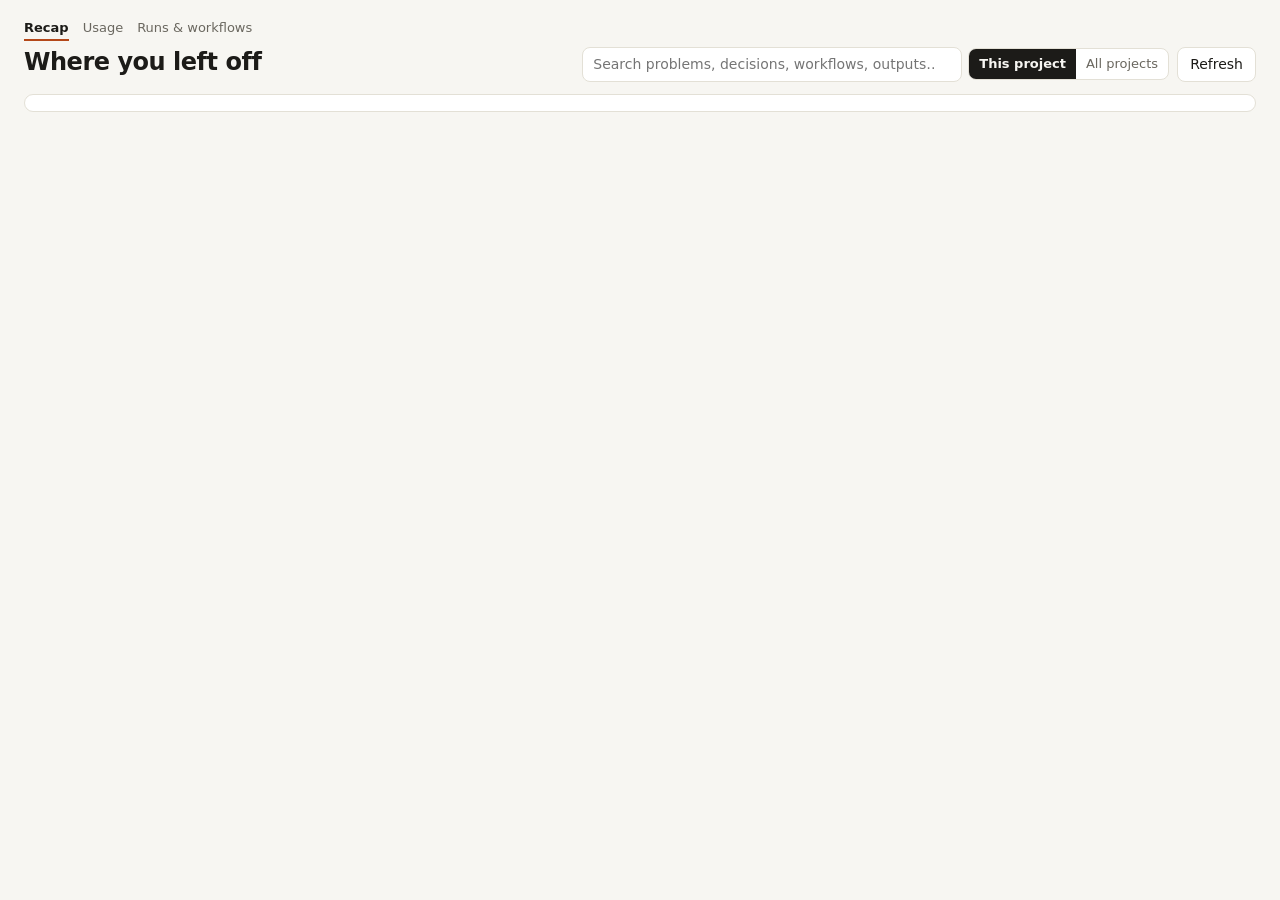
==== recap.html @ 8a8b898f "Project dashboard: an inbox for your Claude Code work One page that shows, per project, what needs y" ====
<!doctype html>
<html lang="en">
<head>
<meta charset="utf-8">
<meta name="viewport" content="width=device-width, initial-scale=1">
<meta name="theme-color" content="#151513" media="(prefers-color-scheme: dark)">
<meta name="theme-color" content="#f7f6f2" media="(prefers-color-scheme: light)">
<title>Recap · Project dashboard</title>
<link rel="stylesheet" href="/app.css">
<link rel="stylesheet" href="/recap.css">
</head>
<body class="recap">
<div class="rc-wrap">
  <header class="rc-top">
    <div class="rc-title">
      <nav class="rc-nav" aria-label="Pages"><a href="/recap" aria-current="page">Recap</a><a href="/usage">Usage</a><a href="/">Runs &amp; workflows</a></nav>
      <h1 id="title">Where you left off</h1>
      <p id="sub" class="sub" aria-live="polite"></p>
    </div>
    <div class="rc-actions">
      <form id="search-form" class="rc-search" role="search">
        <label class="sr" for="q">Search sessions by problem, decision, workflow or output</label>
        <input id="q" type="search" placeholder="Search problems, decisions, workflows, outputs…" autocomplete="off">
        <div class="seg" role="group" aria-label="Search scope">
          <button type="button" id="scope-project" aria-pressed="true">This project</button>
          <button type="button" id="scope-all" aria-pressed="false">All projects</button>
        </div>
      </form>
      <button class="btn" id="refresh" title="Read new transcript lines now">Refresh</button>
    </div>
  </header>
  <section id="strip" class="rc-strip" aria-label="Summary"></section>
  <main id="main" tabindex="-1"></main>
</div>
<div id="scrim" class="scrim" hidden></div>
<aside id="panel" class="panel rc-panel" role="dialog" aria-modal="true" aria-labelledby="panel-title" tabindex="-1" hidden></aside>
<div id="toast" class="toast" role="status" aria-live="polite"></div>
<script src="/recap.js" type="module"></script>
</body>
</html>
---- app.css ----
:root {
  --bg: #f7f6f2; --surface: #ffffff; --sunk: #efede6; --ink: #1c1b18; --muted: #6a675f; --line: #e3e0d6;
  --accent: #b4481a; --accent-ink: #ffffff; --accent-soft: #fbece3;
  --run: #2c5fa5; --ok: #2b7344; --bad: #b3261e; --warn: #8a5b00;
  --radius: 10px; --side: 232px;
  font-family: ui-sans-serif, "Inter", system-ui, -apple-system, "Segoe UI", sans-serif;
  font-size: 14px; line-height: 1.45; color-scheme: light dark;
}
@media (prefers-color-scheme: dark) {
  :root { --bg: #151513; --surface: #1e1e1b; --sunk: #272622; --ink: #efeee9; --muted: #a09d94; --line: #34332e;
    --accent: #e8905f; --accent-ink: #1a0f08; --accent-soft: #33221a; --run: #8db1ea; --ok: #78c794; --bad: #f08a82; --warn: #e0b75a; }
}
* { box-sizing: border-box; }
body { margin: 0; background: var(--bg); color: var(--ink); font-variant-numeric: tabular-nums; }
h1, h2, h3, p { margin: 0; }
button, input, select, textarea { font: inherit; color: inherit; }
:focus-visible { outline: 2px solid var(--accent); outline-offset: 2px; border-radius: 6px; }
a { color: inherit; }
.app { display: grid; grid-template-columns: var(--side) minmax(0, 1fr); min-height: 100vh; }

/* sidebar */
.side { position: sticky; top: 0; height: 100vh; overflow: auto; padding: 16px 10px; border-right: 1px solid var(--line); }
.side nav { display: flex; flex-direction: column; gap: 2px; }
.pbtn { display: grid; grid-template-columns: 28px 1fr auto; align-items: center; gap: 10px; width: 100%; text-align: left; background: none; border: 0; border-radius: 8px; padding: 6px 8px; cursor: pointer; color: var(--ink); }
.pbtn:hover { background: var(--sunk); }
.pbtn[aria-current="true"] { background: var(--surface); box-shadow: 0 0 0 1px var(--line); font-weight: 600; }
.pname { overflow: hidden; text-overflow: ellipsis; white-space: nowrap; }
.badge { min-width: 20px; padding: 0 6px; border-radius: 10px; background: var(--accent); color: var(--accent-ink); font-size: 12px; font-weight: 600; text-align: center; }
.dot-run { width: 8px; height: 8px; border-radius: 50%; background: var(--run); }
.mark { --h: 20; display: inline-grid; place-items: center; width: 28px; height: 28px; flex: none; border-radius: 7px; background: hsl(var(--h) 38% 36%); color: #fff; font-size: 11px; font-weight: 700; letter-spacing: .02em; }
.mark.sm { width: 20px; height: 20px; border-radius: 5px; font-size: 9px; }
.mark.all { background: var(--ink); color: var(--bg); }

/* header */
.main { padding: 22px 28px 60px; min-width: 0; max-width: 1280px; }
.top { display: flex; justify-content: space-between; gap: 16px; align-items: flex-start; margin-bottom: 16px; }
h1 { font-size: 24px; font-weight: 700; letter-spacing: -.02em; }
.sub { color: var(--muted); margin-top: 2px; }
.top-actions { display: flex; gap: 8px; }
.btn { border: 1px solid var(--line); background: var(--surface); border-radius: 8px; padding: 6px 12px; cursor: pointer; white-space: nowrap; min-height: 32px; }
.btn:hover { border-color: var(--muted); }
.btn.primary { background: var(--accent); border-color: var(--accent); color: var(--accent-ink); font-weight: 600; }
.btn.primary:hover { filter: brightness(1.06); }
.btn.sm { padding: 3px 10px; min-height: 28px; font-size: 13px; }
.btn.ghost { border-color: transparent; background: none; color: var(--muted); }
.btn.ghost:hover { color: var(--ink); background: var(--sunk); }
.btn.danger { color: var(--bad); }
.btn[disabled] { opacity: .55; cursor: default; }
a.btn { text-decoration: none; display: inline-flex; align-items: center; }

/* schedule strip */
.strip { background: var(--surface); border: 1px solid var(--line); border-radius: var(--radius); padding: 10px 14px 12px; margin-bottom: 22px; }
.strip-head { display: flex; justify-content: space-between; gap: 12px; align-items: center; flex-wrap: wrap; margin-bottom: 8px; }
.strip-head h2 { font-size: 13px; font-weight: 600; color: var(--muted); }
.health { display: flex; gap: 10px; align-items: center; font-size: 12.5px; color: var(--muted); flex-wrap: wrap; }
.health button { background: none; border: 0; padding: 0; cursor: pointer; text-decoration: underline; text-underline-offset: 2px; color: inherit; }
.led { display: inline-block; width: 8px; height: 8px; border-radius: 50%; background: var(--ok); margin-right: 5px; }
.led.off { background: var(--bad); }
.days { display: grid; grid-template-columns: repeat(7, minmax(0, 1fr)); gap: 6px; }
.day { border-top: 2px solid var(--line); padding-top: 6px; min-height: 58px; }
.day.today { border-top-color: var(--accent); }
.day h3 { font-size: 12px; font-weight: 600; color: var(--muted); margin-bottom: 4px; }
.day.today h3 { color: var(--ink); }
.slot { display: flex; gap: 6px; align-items: center; width: 100%; text-align: left; background: var(--sunk); border: 0; border-radius: 6px; padding: 3px 6px; margin-bottom: 3px; cursor: pointer; font-size: 12.5px; min-width: 0; }
.slot:hover { background: var(--accent-soft); }
.slot b { font-weight: 600; flex: none; }
.slot span { overflow: hidden; text-overflow: ellipsis; white-space: nowrap; }
.nothing { color: var(--muted); font-size: 12.5px; }

/* grid */
.grid { display: grid; grid-template-columns: minmax(0, 1fr) 340px; gap: 28px; align-items: start; }
.group { margin-bottom: 26px; }
.group > h2, .lib > h2 { font-size: 15px; font-weight: 650; margin-bottom: 8px; display: flex; gap: 8px; align-items: baseline; }
.group > h2 .n { color: var(--muted); font-weight: 500; font-size: 13px; }
.group.needs > h2 { color: var(--accent); }
.rows { display: flex; flex-direction: column; gap: 6px; }
.row { display: grid; grid-template-columns: 28px minmax(0, 1fr) auto; gap: 12px; align-items: center; background: var(--surface); border: 1px solid var(--line); border-radius: var(--radius); padding: 10px 12px; }
.needs .row { border-left: 3px solid var(--accent); }
.row.big { padding: 14px 14px; }
.rtitle { font-weight: 600; font-size: 15px; display: flex; gap: 8px; align-items: center; min-width: 0; }
.rtitle .tl { overflow: hidden; text-overflow: ellipsis; white-space: nowrap; background: none; border: 0; padding: 0; cursor: pointer; text-align: left; font-weight: inherit; font-size: inherit; text-decoration: none; color: inherit; }
.rtitle .tl:hover { text-decoration: underline; text-underline-offset: 3px; }
.rmeta { color: var(--muted); font-size: 12.5px; display: flex; gap: 10px; align-items: center; flex-wrap: wrap; margin-top: 1px; }
.pname-s { white-space: nowrap; }
.rline { margin-top: 3px; display: -webkit-box; -webkit-line-clamp: 2; -webkit-box-orient: vertical; overflow: hidden; }
.chip { display: inline-flex; gap: 4px; align-items: center; font-size: 12px; font-weight: 600; white-space: nowrap; }
.chip svg { width: 14px; height: 14px; }
.chip.needs { color: var(--accent); } .chip.run { color: var(--run); } .chip.ok { color: var(--ok); } .chip.bad { color: var(--bad); } .chip.mute { color: var(--muted); }
.spin svg { animation: spin 1.4s linear infinite; }
@keyframes spin { to { transform: rotate(360deg); } }
@media (prefers-reduced-motion: reduce) { .spin svg { animation: none; } }
.acts { display: flex; gap: 6px; align-items: center; justify-content: flex-end; flex-wrap: wrap; }
.more { margin-top: 6px; background: none; border: 0; color: var(--muted); cursor: pointer; padding: 2px 4px; text-decoration: underline; text-underline-offset: 3px; }
.git { margin-top: 18px; color: var(--muted); font-size: 13px; }
.git summary { cursor: pointer; }
.git ul { margin: 6px 0 0; padding-left: 18px; }

/* library */
.lib { position: sticky; top: 16px; }
.cards { display: flex; flex-direction: column; gap: 8px; }
.card { background: var(--surface); border: 1px solid var(--line); border-radius: var(--radius); padding: 10px 12px; }
.card-top { display: grid; grid-template-columns: 34px minmax(0, 1fr); gap: 10px; align-items: center; }
.ticon { display: grid; place-items: center; width: 34px; height: 34px; border-radius: 8px; background: var(--sunk); }
.ticon svg { width: 20px; height: 20px; }
.card .cname { font-weight: 600; background: none; border: 0; padding: 0; cursor: pointer; text-align: left; display: block; width: 100%; overflow: hidden; text-overflow: ellipsis; white-space: nowrap; }
.card .cname:hover { text-decoration: underline; text-underline-offset: 3px; }
.card .cmeta { color: var(--muted); font-size: 12.5px; display: flex; gap: 6px; align-items: center; flex-wrap: wrap; }
.card .cacts { display: flex; gap: 6px; margin-top: 8px; flex-wrap: wrap; align-items: center; }
.warnline { color: var(--warn); font-size: 12.5px; display: flex; gap: 5px; margin-top: 6px; align-items: center; }
.warnline svg { width: 14px; height: 14px; flex: none; }
.empty { color: var(--muted); padding: 10px 2px; }

/* detail panel */
.scrim { position: fixed; inset: 0; background: rgb(0 0 0 / .28); z-index: 20; }
.panel { position: fixed; top: 0; right: 0; bottom: 0; width: min(560px, 100vw); background: var(--bg); border-left: 1px solid var(--line); z-index: 21; overflow: auto; box-shadow: -12px 0 32px rgb(0 0 0 / .12); }
.panel[hidden], .scrim[hidden] { display: none; }
.phead { position: sticky; top: 0; background: var(--bg); padding: 16px 20px 12px; border-bottom: 1px solid var(--line); display: flex; justify-content: space-between; gap: 12px; align-items: flex-start; z-index: 1; }
.phead h2 { font-size: 19px; font-weight: 700; letter-spacing: -.01em; }
.pbody { padding: 16px 20px 40px; display: flex; flex-direction: column; gap: 18px; }
.sec h3 { font-size: 12px; font-weight: 600; color: var(--muted); text-transform: uppercase; letter-spacing: .05em; margin-bottom: 6px; }
.box { background: var(--surface); border: 1px solid var(--line); border-radius: var(--radius); padding: 12px 14px; }
.box.decide { border-color: var(--accent); background: var(--accent-soft); }
.box.decide p.q { font-size: 16px; font-weight: 600; margin-bottom: 10px; }
.kv { display: grid; grid-template-columns: 110px minmax(0, 1fr); gap: 4px 12px; margin: 0; }
.kv dt { color: var(--muted); } .kv dd { margin: 0; overflow-wrap: anywhere; }
pre.log, pre.txt { background: var(--sunk); border-radius: 8px; padding: 10px; font: 12px/1.5 ui-monospace, "JetBrains Mono", monospace; white-space: pre-wrap; overflow-wrap: anywhere; max-height: 340px; overflow: auto; margin: 0; }
.logl { display: block; } .logl.tool { color: var(--muted); } .logl.error { color: var(--bad); } .logl.segment { color: var(--accent); font-weight: 600; margin-top: 6px; }
details.sec > summary { cursor: pointer; font-size: 12px; font-weight: 600; color: var(--muted); text-transform: uppercase; letter-spacing: .05em; margin-bottom: 6px; }
.field { display: flex; flex-direction: column; gap: 4px; margin-bottom: 10px; }
.field label, .lab { font-size: 12.5px; font-weight: 600; color: var(--muted); }
.field input[type=text], .field input[type=time], .field input[type=number], .field input[type=date], .field select, .field textarea { width: 100%; border: 1px solid var(--line); background: var(--surface); border-radius: 8px; padding: 7px 9px; }
.field textarea { min-height: 120px; resize: vertical; }
.hint { color: var(--muted); font-size: 12.5px; }
.err { color: var(--bad); font-weight: 600; }
.inline { display: flex; gap: 8px; align-items: center; flex-wrap: wrap; }
.weekdays { display: flex; gap: 4px; flex-wrap: wrap; }
.weekdays label, .opt { display: inline-flex; gap: 5px; align-items: center; border: 1px solid var(--line); background: var(--surface); border-radius: 8px; padding: 3px 9px; cursor: pointer; font-size: 13px; }
.weekdays input, .opt input { accent-color: var(--accent); }
.icons { display: flex; gap: 6px; }
.icons label { cursor: pointer; }
.icons input { position: absolute; opacity: 0; }
.icons .ticon { border: 2px solid transparent; }
.icons input:checked + .ticon { border-color: var(--accent); background: var(--accent-soft); }
.icons input:focus-visible + .ticon { outline: 2px solid var(--accent); }
.irow { display: grid; grid-template-columns: 1fr 1fr 90px auto; gap: 6px; margin-bottom: 6px; }
.irow input, .irow select { border: 1px solid var(--line); background: var(--surface); border-radius: 8px; padding: 6px 8px; min-width: 0; }
.hist { display: flex; flex-direction: column; gap: 2px; }
.hist button { display: grid; grid-template-columns: 90px 1fr auto; gap: 8px; text-align: left; background: none; border: 0; border-radius: 6px; padding: 5px 6px; cursor: pointer; }
.hist button:hover, .hist button[aria-current="true"] { background: var(--sunk); }
.toast { position: fixed; left: 50%; bottom: 20px; transform: translateX(-50%); background: var(--ink); color: var(--bg); padding: 8px 14px; border-radius: 8px; z-index: 30; opacity: 0; pointer-events: none; transition: opacity .15s; }
.toast.show { opacity: 1; }
.sr { position: absolute; width: 1px; height: 1px; overflow: hidden; clip: rect(0 0 0 0); }

/* narrow screens */
@media (max-width: 980px) { .grid { grid-template-columns: 1fr; } .lib { position: static; } }
@media (max-width: 760px) {
  .app { grid-template-columns: 1fr; }
  .side { position: sticky; z-index: 5; height: auto; background: var(--bg); border-right: 0; border-bottom: 1px solid var(--line); padding: 8px 10px; }
  .side nav { flex-direction: row; overflow-x: auto; gap: 6px; }
  .pbtn { grid-template-columns: 24px auto auto; width: auto; flex: none; border: 1px solid var(--line); padding: 4px 8px; }
  .pbtn .mark { width: 24px; height: 24px; }
  .main { padding: 14px 14px 60px; display: flex; flex-direction: column; } .strip { order: 2; } .grid { order: 3; }
  .top { order: 0; } .runs-first { order: 1; }
  .top { flex-direction: column; } h1 { font-size: 21px; }
  .days { display: flex; flex-direction: column; gap: 10px; }
  .day { min-height: 0; } .day.empty { display: none; }
  .row { grid-template-columns: 28px minmax(0, 1fr); } .row .acts { grid-column: 2; justify-content: flex-start; }
  .irow { grid-template-columns: 1fr 1fr; } .kv { grid-template-columns: 90px 1fr; }
  .panel { width: 100vw; border-left: 0; }
  .top, .main { min-width: 0; } .top > div { min-width: 0; max-width: 100%; }
  .top-actions { flex-wrap: wrap; }
  .btn, .pbtn { min-height: 40px; } /* finger-sized targets */
  .side nav { -webkit-overflow-scrolling: touch; overscroll-behavior-x: contain; }
  #reply-text { font-size: 16px; } /* 16px stops iOS from zooming into the field */
}

.prof { display: inline-block; padding: 0 7px; border-radius: 10px; font-size: 12px; font-weight: 600; line-height: 18px; color: var(--ink); background: hsl(var(--h) 60% 50% / .16); border: 1px solid hsl(var(--h) 50% 48% / .7); white-space: nowrap; }

.ask-answer { line-height: 1.55; } .ask-answer h1, .ask-answer h2, .ask-answer h3 { font-size: 15px; margin: 12px 0 4px; } .ask-answer p { margin: 6px 0; } .ask-answer ul, .ask-answer ol { margin: 4px 0; padding-left: 20px; }
.ask-answer table { border-collapse: collapse; } .ask-answer td, .ask-answer th { border: 1px solid var(--line); padding: 2px 8px; font-size: 13px; }

/* reply box */
#reply-text { width: 100%; border: 1px solid var(--line); background: var(--surface); border-radius: 8px; padding: 8px 10px; resize: vertical; min-height: 72px; margin-bottom: 8px; }
.chk { display: inline-flex; gap: 4px; align-items: center; font-size: 13px; margin-right: 8px; }
---- recap.css ----
/* Recap page: layered on app.css tokens. Dense on purpose: six projects, two lines per session. */
body.recap { min-height: 100vh; }
.rc-wrap { max-width: 1480px; margin: 0 auto; padding: 18px 24px 60px; }
.rc-top { display: flex; justify-content: space-between; gap: 16px; align-items: flex-end; flex-wrap: wrap; margin-bottom: 12px; }
.rc-nav { display: flex; gap: 14px; font-size: 13px; margin-bottom: 4px; }
.rc-nav a { color: var(--muted); text-decoration: none; padding: 1px 0; border-bottom: 2px solid transparent; }
.rc-nav a[aria-current="page"] { color: var(--ink); font-weight: 600; border-color: var(--accent); }
.rc-nav a:hover { color: var(--ink); }
.rc-actions { display: flex; gap: 8px; align-items: center; flex-wrap: wrap; }
.rc-search { display: flex; gap: 6px; align-items: center; }
.rc-search input { width: min(380px, 52vw); border: 1px solid var(--line); background: var(--surface); border-radius: 8px; padding: 6px 10px; min-height: 32px; }
.seg { display: inline-flex; border: 1px solid var(--line); border-radius: 8px; overflow: hidden; background: var(--surface); }
.seg button { border: 0; background: none; padding: 5px 10px; cursor: pointer; font-size: 13px; color: var(--muted); min-height: 30px; max-width: 190px; overflow: hidden; text-overflow: ellipsis; white-space: nowrap; }
.seg button[aria-pressed="true"] { background: var(--ink); color: var(--bg); font-weight: 600; }

.rc-strip { display: flex; gap: 8px 18px; flex-wrap: wrap; align-items: center; padding: 8px 12px; background: var(--surface); border: 1px solid var(--line); border-radius: var(--radius); margin-bottom: 14px; font-size: 13px; }
.rc-strip b { font-weight: 700; }
.rc-strip .sep { color: var(--line); }
.rc-strip .idx { margin-left: auto; color: var(--muted); font-size: 12.5px; }
.rc-strip .idx.busy { color: var(--run); }

.rc-grid { display: grid; grid-template-columns: repeat(auto-fill, minmax(min(100%, 560px), 1fr)); gap: 12px; align-items: start; }
.pc { background: var(--surface); border: 1px solid var(--line); border-radius: var(--radius); overflow: hidden; }
.pc.sel { border-color: var(--accent); }
.pc-head { display: flex; gap: 10px; align-items: center; padding: 8px 12px; border-bottom: 1px solid var(--line); background: var(--sunk); }
.pc-name { font-weight: 700; font-size: 14.5px; background: none; border: 0; padding: 0; cursor: pointer; text-align: left; color: inherit; overflow: hidden; text-overflow: ellipsis; white-space: nowrap; }
.pc-name:hover { text-decoration: underline; text-underline-offset: 3px; }
.pc-meta { margin-left: auto; display: flex; gap: 10px; font-size: 12.5px; color: var(--muted); white-space: nowrap; }
.pc-meta .u { color: var(--accent); font-weight: 600; } .pc-meta .l { color: var(--run); font-weight: 600; }
.pc-up { font-size: 12.5px; color: var(--muted); padding: 5px 12px; border-bottom: 1px dashed var(--line); display: flex; gap: 6px; align-items: center; flex-wrap: wrap; }
.pc-up svg { width: 13px; height: 13px; flex: none; }
.per { font-size: 11px; font-weight: 700; letter-spacing: .06em; text-transform: uppercase; color: var(--muted); padding: 7px 12px 2px; }

.srow { display: grid; grid-template-columns: 10px minmax(0, 1fr) auto; gap: 4px 10px; align-items: start; padding: 7px 12px; border-top: 1px solid var(--line); cursor: pointer; }
.per + .srow { border-top: 0; }
.srow:hover { background: color-mix(in srgb, var(--sunk) 55%, transparent); }
.srow:focus-visible { outline-offset: -2px; }
.srow .dot { width: 8px; height: 8px; border-radius: 50%; margin-top: 6px; background: var(--muted); }
.srow.s-live .dot { background: var(--run); box-shadow: 0 0 0 3px color-mix(in srgb, var(--run) 25%, transparent); }
.srow.s-waiting .dot { background: var(--accent); }
.srow.s-interrupted .dot { background: var(--warn); }
.srow.s-answered .dot { background: var(--ok); }
.srow.s-failed .dot, .srow.s-blocked .dot { background: var(--bad); }
.srow.s-needs_review .dot, .srow.s-needs_input .dot { background: var(--accent); }
.srow .t { display: flex; gap: 6px; align-items: baseline; min-width: 0; flex-wrap: wrap; }
.srow .tt { font-weight: 600; overflow: hidden; text-overflow: ellipsis; white-space: nowrap; max-width: 100%; }
.srow .lo { grid-column: 2; color: var(--muted); font-size: 13px; display: -webkit-box; -webkit-line-clamp: 2; -webkit-box-orient: vertical; overflow: hidden; overflow-wrap: anywhere; }
.srow .lo b { color: var(--ink); font-weight: 600; }
.srow .go { grid-row: 1 / span 2; grid-column: 3; display: flex; flex-direction: column; gap: 4px; align-items: flex-end; }
.srow .go .when { font-size: 12px; color: var(--muted); }
.tag { display: inline-block; font-size: 11.5px; line-height: 17px; padding: 0 6px; border-radius: 9px; border: 1px solid var(--line); color: var(--muted); white-space: nowrap; max-width: 160px; overflow: hidden; text-overflow: ellipsis; vertical-align: middle; }
.tag.wt { border-color: color-mix(in srgb, var(--run) 50%, var(--line)); color: var(--run); }
.tag.mdl { font-family: ui-monospace, monospace; font-size: 11px; }
.tag.multi { border-color: var(--warn); color: var(--warn); }
.tag.unk { border-style: dashed; }
.tag.wfk { border-color: color-mix(in srgb, var(--accent) 45%, var(--line)); color: var(--accent); }
.st { font-size: 12px; font-weight: 600; white-space: nowrap; }
.st.live { color: var(--run); } .st.waiting, .st.needs_review, .st.needs_input { color: var(--accent); } .st.interrupted { color: var(--warn); } .st.answered, .st.done { color: var(--ok); } .st.failed, .st.blocked { color: var(--bad); } .st.unknown { color: var(--muted); }
.more { width: 100%; background: none; border: 0; border-top: 1px solid var(--line); padding: 6px 12px; color: var(--muted); cursor: pointer; text-align: left; font-size: 12.5px; }
.more:hover { color: var(--ink); background: var(--sunk); }
.btn.sm.go-btn { padding: 2px 9px; min-height: 26px; font-size: 12.5px; }

.empty-state { padding: 40px 12px; color: var(--muted); text-align: center; }

/* search results */
.res { background: var(--surface); border: 1px solid var(--line); border-radius: var(--radius); padding: 10px 14px; margin-bottom: 10px; }
.res h3 { font-size: 15px; display: flex; gap: 8px; align-items: baseline; flex-wrap: wrap; }
.res .hit { margin: 5px 0 0; font-size: 13px; color: var(--muted); display: flex; gap: 8px; align-items: baseline; }
.res .hit .k { flex: none; font-size: 11px; font-weight: 700; text-transform: uppercase; letter-spacing: .05em; color: var(--accent); min-width: 62px; }
.res .hit mark { background: color-mix(in srgb, var(--accent) 25%, transparent); color: inherit; border-radius: 2px; }
.res .acts { margin-top: 8px; display: flex; gap: 6px; flex-wrap: wrap; }

/* panel */
.rc-panel { width: min(680px, 100vw); }
.rc-panel .pbody { gap: 16px; }
.leftoff { font-size: 15px; line-height: 1.5; }
.leftoff .src { font-size: 12px; color: var(--muted); }
.acts-bar { display: flex; gap: 8px; flex-wrap: wrap; align-items: center; }
.acts-bar .why { flex-basis: 100%; font-size: 12.5px; color: var(--muted); margin-top: -2px; }
.notice { border: 1px solid var(--warn); border-radius: 8px; padding: 8px 12px; font-size: 13px; background: color-mix(in srgb, var(--warn) 10%, transparent); }
.notice.bad { border-color: var(--bad); background: color-mix(in srgb, var(--bad) 8%, transparent); }
.unk-list { margin: 0; padding-left: 18px; color: var(--muted); font-size: 13px; }
.unk-list li { margin-bottom: 3px; }
.evlink { background: none; border: 0; padding: 0; color: var(--muted); font-size: 12px; text-decoration: underline; text-underline-offset: 2px; cursor: pointer; }
.evlink:hover { color: var(--ink); }
pre.raw { background: var(--sunk); border-radius: 8px; padding: 8px 10px; font: 11.5px/1.45 ui-monospace, monospace; white-space: pre-wrap; overflow-wrap: anywhere; max-height: 260px; overflow: auto; margin: 6px 0 0; }

.tl { list-style: none; margin: 0; padding: 0; border-left: 2px solid var(--line); margin-left: 4px; }
.tl li { position: relative; padding: 2px 0 8px 14px; font-size: 13px; }
.tl li::before { content: ""; position: absolute; left: -6px; top: 7px; width: 8px; height: 8px; border-radius: 50%; background: var(--line); }
.tl li.k-prompt::before { background: var(--accent); } .tl li.k-model::before { background: var(--warn); } .tl li.k-agents::before, .tl li.k-workflow::before { background: var(--run); } .tl li.k-decision::before { background: var(--ok); } .tl li.k-error::before { background: var(--bad); }
.tl time { color: var(--muted); font-size: 12px; margin-right: 6px; }
.tl .kind { font-size: 11px; font-weight: 700; text-transform: uppercase; letter-spacing: .05em; color: var(--muted); margin-right: 6px; }
.tl .tx { overflow-wrap: anywhere; }

.tree, .tree ul { list-style: none; margin: 0; padding: 0; }
.tree ul { margin-left: 16px; border-left: 1px dashed var(--line); padding-left: 10px; }
.tree details { margin: 3px 0; }
.tree summary { cursor: pointer; display: flex; gap: 6px; align-items: baseline; flex-wrap: wrap; padding: 3px 4px; border-radius: 6px; }
.tree summary:hover { background: var(--sunk); }
.tree .nb { margin: 4px 0 6px 18px; font-size: 13px; color: var(--muted); }
.tree .nb .res-t { color: var(--ink); white-space: pre-wrap; overflow-wrap: anywhere; display: block; margin-top: 3px; }
.tree .root { font-weight: 700; padding: 3px 4px; display: flex; gap: 6px; flex-wrap: wrap; align-items: baseline; }
.chg { color: var(--warn); font-weight: 600; font-size: 12.5px; }

.fgrid { display: grid; gap: 6px; }
.frow { display: grid; grid-template-columns: 22px minmax(0, 1fr); gap: 6px; align-items: start; }
.frow input[type=checkbox] { margin-top: 8px; accent-color: var(--accent); }
.frow textarea, .frow input[type=text] { width: 100%; border: 1px solid var(--line); background: var(--surface); border-radius: 8px; padding: 5px 8px; font: inherit; resize: vertical; min-height: 34px; }
.frow .src { font-size: 11.5px; color: var(--muted); margin-top: 1px; }
.preview { position: sticky; bottom: 0; background: var(--bg); padding-top: 8px; border-top: 1px solid var(--line); }
.preview pre { max-height: 240px; }
.cnt { font-size: 12.5px; color: var(--muted); } .cnt.over { color: var(--bad); font-weight: 700; }
.runlist { list-style: none; margin: 0; padding: 0; display: grid; gap: 6px; }
.runlist li { background: var(--surface); border: 1px solid var(--line); border-radius: 8px; padding: 6px 10px; font-size: 13px; }
.runlist .rl-h { display: flex; gap: 8px; align-items: baseline; flex-wrap: wrap; }
.runlist .rl-in { color: var(--muted); font-size: 12.5px; }

@media (max-width: 720px) {
  .rc-wrap { padding: 12px 12px 48px; }
  .srow { grid-template-columns: 10px minmax(0, 1fr); } .srow .go { grid-column: 2; grid-row: auto; flex-direction: row; align-items: center; }
  .rc-search { flex-wrap: wrap; } .rc-search input { width: 100%; }
}
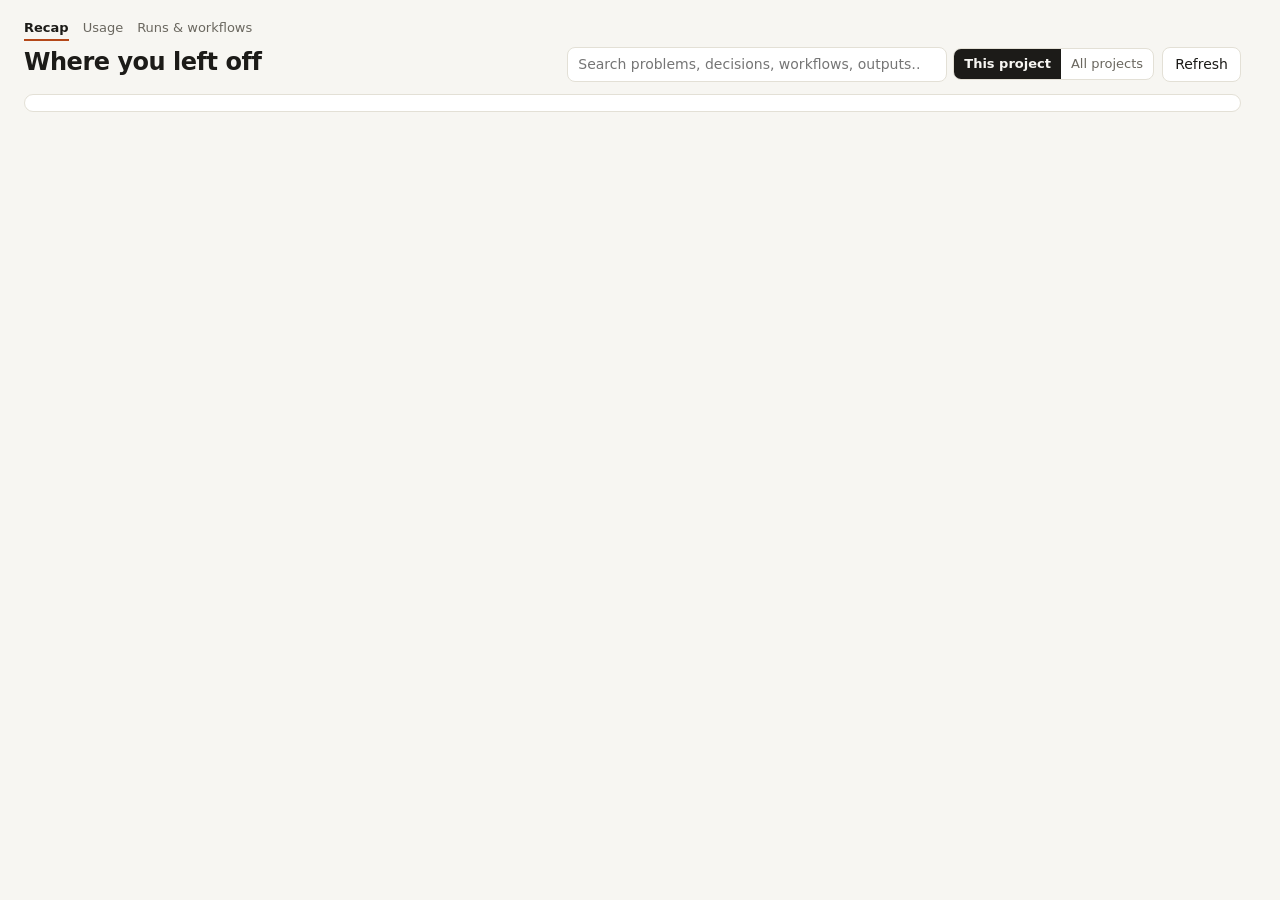
==== commit 8bed7b4b: "Reports use the new Markdown renderer; sharper question highlighting Run reports and the Ask answers" ====
--- a/recap.html
+++ b/recap.html
@@ -5,8 +5,9 @@
 <meta name="viewport" content="width=device-width, initial-scale=1">
 <meta name="theme-color" content="#151513" media="(prefers-color-scheme: dark)">
 <meta name="theme-color" content="#f7f6f2" media="(prefers-color-scheme: light)">
-<title>Recap · Project dashboard</title>
+<title>Recap · Claude Forge</title>
 <link rel="stylesheet" href="/app.css">
+<link rel="stylesheet" href="/md.css">
 <link rel="stylesheet" href="/recap.css">
 </head>
 <body class="recap">
--- a/app.css
+++ b/app.css
@@ -49,7 +49,8 @@
 a.btn { text-decoration: none; display: inline-flex; align-items: center; }
 
 /* schedule strip */
-.strip { background: var(--surface); border: 1px solid var(--line); border-radius: var(--radius); padding: 10px 14px 12px; margin-bottom: 22px; }
+html { scrollbar-gutter: stable; } /* the page no longer jumps sideways when a long project adds a scrollbar */
+.strip { height: 150px; overflow: hidden; background: var(--surface); border: 1px solid var(--line); border-radius: var(--radius); padding: 10px 14px 12px; margin-bottom: 22px; }
 .strip-head { display: flex; justify-content: space-between; gap: 12px; align-items: center; flex-wrap: wrap; margin-bottom: 8px; }
 .strip-head h2 { font-size: 13px; font-weight: 600; color: var(--muted); }
 .health { display: flex; gap: 10px; align-items: center; font-size: 12.5px; color: var(--muted); flex-wrap: wrap; }
@@ -182,3 +183,38 @@
 /* reply box */
 #reply-text { width: 100%; border: 1px solid var(--line); background: var(--surface); border-radius: 8px; padding: 8px 10px; resize: vertical; min-height: 72px; margin-bottom: 8px; }
 .chk { display: inline-flex; gap: 4px; align-items: center; font-size: 13px; margin-right: 8px; }
+
+/* suggested answers */
+.opts { display: flex; flex-wrap: wrap; gap: 8px; margin: 10px 0 6px; }
+.opt { border: 1px solid var(--accent); background: var(--accent-soft); color: var(--ink); border-radius: 999px; padding: 6px 14px; cursor: pointer; font-weight: 600; min-height: 32px; }
+.opt:hover { background: var(--accent); color: var(--accent-ink); }
+.opt[aria-pressed="true"] { background: var(--accent); color: var(--accent-ink); }
+.row .opts { margin: 8px 0 0; } .row .opt { padding: 4px 12px; font-size: 13px; min-height: 28px; }
+blockquote.ask { margin: 0; padding: 8px 14px; border-left: 3px solid var(--accent); background: var(--sunk); border-radius: 0 8px 8px 0; }
+blockquote.ask p { margin: 4px 0; }
+@media (max-width: 760px) { .opt { min-height: 40px; } }
+
+details.sec > summary { cursor: pointer; font-weight: 600; color: var(--muted); margin-bottom: 6px; }
+.hint + .inline, p + .inline { margin-top: 10px; }
+
+/* a fixed-height schedule strip keeps everything below it in the same place for every project */
+.strip .days { align-items: start; }
+.strip > p.nothing { margin: 14px 0 0; }
+.slot.slot-more { background: none; border: 0; color: var(--muted); font-size: 12px; padding: 2px 6px; cursor: pointer; text-align: left; }
+@media (max-width: 760px) { .strip { height: auto; overflow: visible; } }
+
+/* board: Recap-style cards on the main page */
+.grid { display: block; }
+.lib { position: static; margin-top: 28px; }
+.cards { display: grid; grid-template-columns: repeat(auto-fill, minmax(min(100%, 300px), 1fr)); gap: 10px; }
+.rc-grid.single { grid-template-columns: 1fr; }
+.rc-grid .srow .tt { white-space: normal; overflow: visible; font: inherit; font-weight: 600; background: none; border: 0; padding: 0; cursor: pointer; color: inherit; text-align: left; }
+.rc-grid .srow a.tt { text-decoration: none; } .rc-grid .srow .tt:hover { text-decoration: underline; text-underline-offset: 3px; }
+.rc-grid .srow .go .btn.sm { min-height: 28px; padding: 3px 10px; font-size: 13px; }
+.rc-grid .srow .go { flex-direction: row; flex-wrap: nowrap; justify-content: flex-end; align-items: center; gap: 8px; }
+.rc-grid .srow .go .when { white-space: nowrap; }
+.rc-grid .srow .go .btn { white-space: nowrap; }
+.rc-grid .srow .opts { grid-column: 2 / -1; margin: 2px 0 0; } .rc-grid .srow .opt { padding: 3px 11px; font-size: 12.5px; min-height: 26px; }
+.rc-grid .srow .t .chip { font-size: 12px; }
+.pc { margin-bottom: 0; }
+@media (max-width: 760px) { .rc-grid .srow { grid-template-columns: 10px minmax(0, 1fr); } .rc-grid .srow .go { grid-column: 2; grid-row: auto; justify-content: flex-start; } }
--- a/md.css
+++ b/md.css
@@ -0,0 +1,36 @@
+/* Rendered Markdown (messages and reports) and the "Needs your input" highlights. Uses the page tokens from app.css; the report page defines its own. */
+/* rendered messages: readable markdown, and what needs YOU stands out */
+.md { font-size: 14px; line-height: 1.55; overflow-wrap: anywhere; }
+.md > :first-child { margin-top: 0; } .md > :last-child { margin-bottom: 0; }
+.md p { margin: 0 0 10px; }
+.md .md-h { margin: 16px 0 6px; font-weight: 650; line-height: 1.3; }
+.md h2.md-h { font-size: 17px; } .md h3.md-h { font-size: 15px; } .md h4.md-h, .md h5.md-h { font-size: 14px; color: var(--muted); text-transform: none; }
+.md ul, .md ol { margin: 0 0 10px; padding-left: 22px; } .md li { margin: 3px 0; } .md li > ul, .md li > ol { margin: 3px 0 0; }
+.md li.task { list-style: none; margin-left: -20px; display: flex; gap: 8px; align-items: baseline; }
+.md li.task .box { flex: none; width: 15px; height: 15px; border: 1.5px solid var(--muted); border-radius: 4px; display: inline-grid; place-items: center; font-size: 11px; line-height: 1; transform: translateY(2px); }
+.md li.task.done .box { background: var(--ok); border-color: var(--ok); color: var(--bg); } .md li.task.done { color: var(--muted); }
+.md code { font: 12.5px/1.4 ui-monospace, "JetBrains Mono", monospace; background: var(--sunk); border: 1px solid var(--line); border-radius: 5px; padding: 0 5px; }
+.md .md-code { position: relative; margin: 0 0 12px; padding: 10px 12px; background: var(--sunk); border: 1px solid var(--line); border-radius: 8px; overflow: auto; max-height: 360px; }
+.md .md-code code { background: none; border: 0; padding: 0; font-size: 12.5px; white-space: pre; }
+.md .md-code[data-lang]::before { content: attr(data-lang); position: absolute; top: 4px; right: 8px; font: 11px ui-monospace, monospace; color: var(--muted); text-transform: uppercase; letter-spacing: .05em; }
+.md a { color: var(--run); text-underline-offset: 2px; }
+.md hr { border: 0; border-top: 1px solid var(--line); margin: 14px 0; }
+.md-table { overflow-x: auto; margin: 0 0 12px; } .md table { border-collapse: collapse; font-size: 13px; min-width: 60%; }
+.md th, .md td { border: 1px solid var(--line); padding: 5px 10px; text-align: left; vertical-align: top; } .md th { background: var(--sunk); font-weight: 650; }
+.md .md-quote { margin: 0 0 12px; padding: 6px 14px; border-left: 3px solid var(--line); color: var(--muted); } .md .md-quote p:last-child { margin-bottom: 0; }
+.md .md-note, .md .md-tip { border-left-color: var(--run); } .md .md-warning, .md .md-important { border-left-color: var(--warn); background: color-mix(in srgb, var(--warn) 9%, transparent); }
+
+/* what needs your answer */
+.md .md-ask { position: relative; margin: 12px 0; padding: 12px 14px 10px; background: var(--accent-soft); border: 1px solid color-mix(in srgb, var(--accent) 45%, var(--line)); border-left: 4px solid var(--accent); border-radius: 10px; color: var(--ink); }
+.md .md-ask-label { display: inline-flex; gap: 5px; align-items: center; font-size: 11px; font-weight: 700; letter-spacing: .07em; text-transform: uppercase; color: var(--accent); margin-bottom: 6px; }
+.md .md-ask-label svg { width: 13px; height: 13px; }
+.md .md-ask > p:last-child, .md .md-ask > ul:last-child, .md .md-ask > ol:last-child { margin-bottom: 2px; }
+.md .md-ask p { font-weight: 600; font-size: 15px; }
+.md .md-ask-sec > .md-h { margin-top: 4px; }
+.md .md-options { list-style: none; padding: 0; counter-reset: opt; display: grid; gap: 6px; }
+.md .md-options > li { counter-increment: opt; position: relative; padding: 8px 12px 8px 40px; background: var(--surface); border: 1px solid var(--line); border-radius: 8px; margin: 0; }
+.md .md-options > li::before { content: counter(opt); position: absolute; left: 10px; top: 8px; width: 22px; height: 22px; border-radius: 50%; background: var(--accent); color: var(--accent-ink); font-weight: 700; font-size: 12px; display: grid; place-items: center; }
+.md .md-options > li > ul, .md .md-options > li > ol { margin-top: 4px; }
+.md .md-h { text-transform: none; letter-spacing: 0; color: var(--ink); }
+.md h4.md-h, .md h5.md-h { color: var(--muted); }
+.md .md-ask-sec p { font-weight: 400; font-size: 14px; } .md .md-ask-sec > p:last-child { font-weight: 600; font-size: 15px; }
